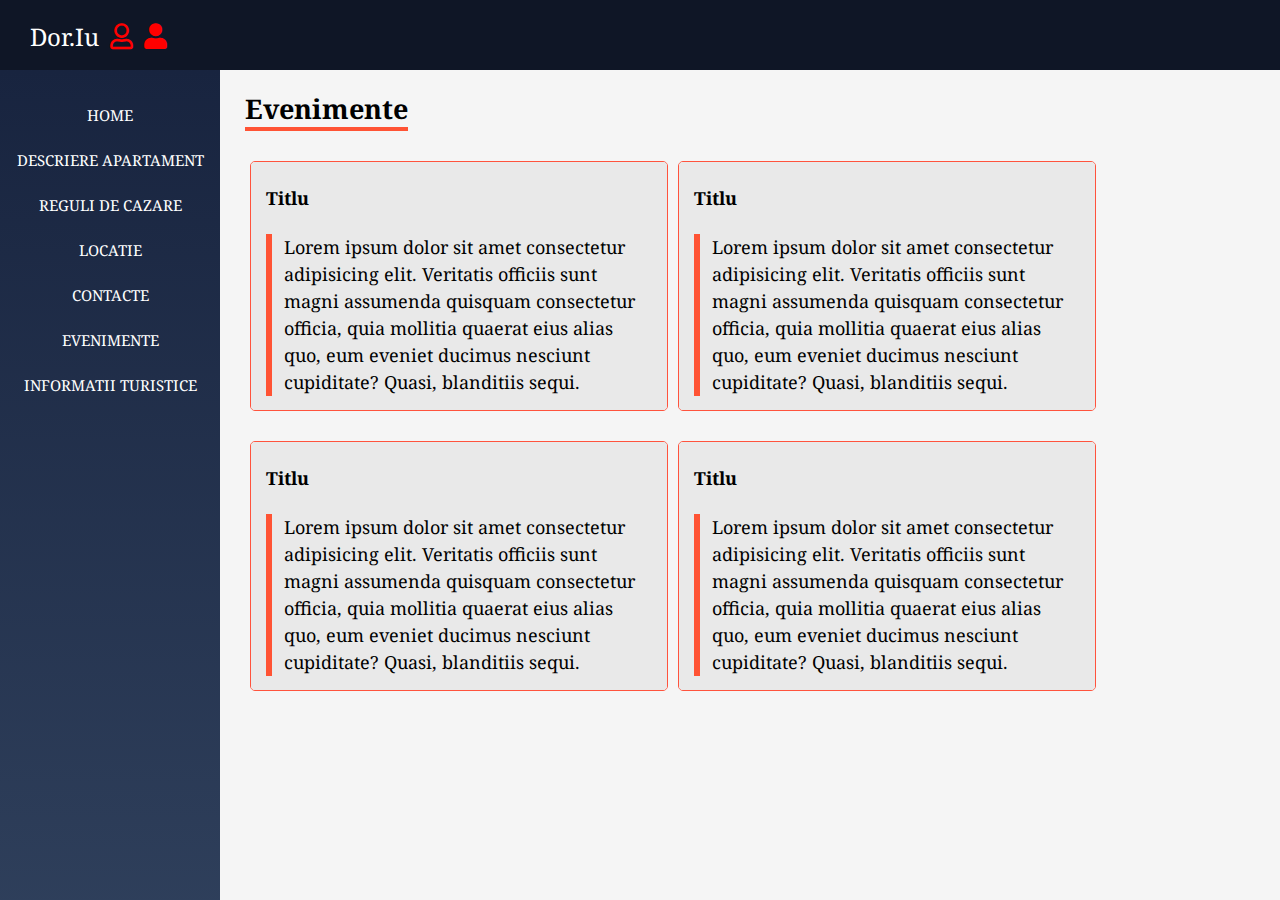
==== pages/evenimente.html @ e58bef08 "Add files via upload" ====
<!DOCTYPE html>
<html lang="en">
  <head>
    <meta charset="UTF-8" />
    <meta http-equiv="X-UA-Compatible" content="IE=edge" />
    <meta name="viewport" content="width=device-width, initial-scale=1.0" />
    <link rel="stylesheet" type="text/css" href="../css/style.css" />
    <link
      rel="stylesheet"
      href="https://cdnjs.cloudflare.com/ajax/libs/font-awesome/5.15.2/css/all.min.css"
    />

    <title>Inchiriere</title>
  </head>
  <body>
    <header>
      <a href="../index.html">
        Dor.Iu
        <i class="far fa-user logo"> </i> <i class="fas fa-user logo"></i>
      </a>
      <i id="menu-btn" class="fas fa-bars" onclick="show()"></i>
    </header>

    <div class="page-container">
      <aside id="side-menu">
        <a href="../index.html">Home</a>
        <a href="despre.html">Descriere apartament</a>
        <a href="reguli.html">Reguli de cazare</a>
        <a href="locatie.html">Locatie</a>
        <a href="contacte.html">Contacte</a>
        <a href="evenimente.html">Evenimente</a>
        <a href="informatii.html">Informatii turistice</a>
      </aside>
      <main>
        <h2 class="title">Evenimente</h2>
        <div class="row row-event">
          <div class="col-50">
            <div class="event">
              <h4>Titlu</h4>
              <p>
                Lorem ipsum dolor sit amet consectetur adipisicing elit.
                Veritatis officiis sunt magni assumenda quisquam consectetur
                officia, quia mollitia quaerat eius alias quo, eum eveniet
                ducimus nesciunt cupiditate? Quasi, blanditiis sequi.
              </p>
            </div>
          </div>
          <div class="col-50">
            <div class="event">
              <h4>Titlu</h4>
              <p>
                Lorem ipsum dolor sit amet consectetur adipisicing elit.
                Veritatis officiis sunt magni assumenda quisquam consectetur
                officia, quia mollitia quaerat eius alias quo, eum eveniet
                ducimus nesciunt cupiditate? Quasi, blanditiis sequi.
              </p>
            </div>
          </div>
        </div>
        <div class="row row-event">
          <div class="col-50">
            <div class="event">
              <h4>Titlu</h4>
              <p>
                Lorem ipsum dolor sit amet consectetur adipisicing elit.
                Veritatis officiis sunt magni assumenda quisquam consectetur
                officia, quia mollitia quaerat eius alias quo, eum eveniet
                ducimus nesciunt cupiditate? Quasi, blanditiis sequi.
              </p>
            </div>
          </div>
          <div class="col-50">
            <div class="event">
              <h4>Titlu</h4>
              <p>
                Lorem ipsum dolor sit amet consectetur adipisicing elit.
                Veritatis officiis sunt magni assumenda quisquam consectetur
                officia, quia mollitia quaerat eius alias quo, eum eveniet
                ducimus nesciunt cupiditate? Quasi, blanditiis sequi.
              </p>
            </div>
          </div>
        </div>
      </main>
    </div>
    <script src="../js/main.js"></script>
  </body>
</html>
---- css/style.css ----
@import url("https://fonts.googleapis.com/css2?family=Noto+Sans&family=Noto+Serif&display=swap");

* {
  box-sizing: border-box;
}
::-webkit-scrollbar {
  width: 6px;
}

::-webkit-scrollbar-thumb {
  background: gray;
  border-radius: 8px;
}
body {
  margin: 0;
  background-color: #f5f5f5;
  font-size: 18px;
  font-family: "Noto Sans", sans-serif;
  font-family: "Noto Serif", serif;
}
header {
  height: 70px;
  background-color: #0f1626;
  position: fixed;
  width: 100%;
  padding-top: 20px;
  padding-left: 30px;
  font-size: 24px;
}
header a {
  color: white;
  text-decoration: none;
}
.page-container {
  min-height: 100vh;
  padding-top: 70px;
}
main {
  margin: 10px 12% 60px 220px;
  padding: 0px 25px;
}
aside {
  width: 220px;
  height: 100vh;
  position: fixed;
  background: linear-gradient(to bottom, #18243f, #30415d);
  padding-top: 10px;
  font-size: 15px;
}
aside a {
  display: block;
  color: white;
  text-transform: uppercase;
  text-decoration: none;
  text-align: center;
  margin-top: 25px;
}
.logo {
  margin-left: 5px;
  font-size: 26px;
  color: red;
}
p {
  line-height: 150%;
  border-left: 6px solid #ff5334;
  padding-left: 12px;
}

.row {
  overflow: auto;
}

[class^="col-"] {
  float: left;
  padding: 5px;
}
.col-10 {
  width: 10%;
}
.col-20 {
  width: 20%;
}
.col-30 {
  width: 30%;
}
.col-40 {
  width: 40%;
}
.col-50 {
  width: 50%;
}
.col-60 {
  width: 60%;
}
.col-70 {
  width: 70%;
}
.col-80 {
  width: 80%;
}
.col-90 {
  width: 90%;
}
.col-100 {
  width: 100%;
}

.title {
  border-bottom: 4px solid #ff5334;
  margin-bottom: 5px;
  margin-top: 10px;
  display: inline-block;
}
.map {
  display: block;
  text-align: center;
  border: solid 1px;
  padding-top: 10px;
  padding-bottom: 10px;
}
iframe {
  display: block;
  border: solid 1px;
  text-align: center;
  margin-left: 20px;
}
.intro-video {
  display: block;
  max-height: 50vh;
  margin-left: auto;
  margin-right: auto;
  max-width: 100%;
  border-radius: 8px;
  margin-bottom: 40px;
}
.gallery {
  display: flex;
  justify-content: space-around;
  flex-wrap: wrap;
  margin-top: 10px;
}
.gallery img {
  width: 200px;
  height: 200px;
  object-fit: cover;
  border-radius: 5px;
  transition: all 0.3s;
}
.gallery img:hover {
  transform: scale(1.05);
  transition: all 0.3s;
}
.link {
  color: red;
}
.row-event {
  margin-top: 20px;
}
.event {
  padding: 0px 15px 15px 15px;
  background-color: #e9e9e9;
  border-radius: 5px;
  border: 1px solid #ff533d;
  height: 250px;
  overflow-y: scroll;
}
.oferta {
  list-style: linear-gradient(#ff533d, #ff533d);
}
.reguli {
  list-style: linear-gradient(#ff533d, #ff533d);
}
.contact-list {
  line-height: 200%;
  list-style: linear-gradient(#ff533d, #ff533d);
}
.map-contact {
  width: 100%;
  max-width: 430px;
  height: 400px;
  border: 2px solid #ff533d;
  border-radius: 5px;
  margin: auto;
}
.centered {
  text-align: center;
}
.contact-form {
  background-color: #ebebeb;
  border-radius: 5px;
  border: 2px solid #ff533d;
  max-width: 430px;
  padding: 5px 15px 30px 15px;
}
.contact-form input,
.contact-form textarea {
  display: block;
  width: 90%;
  margin: 15px auto 0px auto;
  resize: none;
  font-family: inherit;
  padding: 3px;
  font-size: 16px;
}

#menu-btn {
  color: white;
  font-size: 25px;
  position: absolute;
  top: 23px;
  right: 25px;
  display: none;
}
.show {
  display: block !important;
}

@media (max-width: 768px) {
  body {
    font-size: 16px;
  }

  [class^="col-"] {
    width: 100%;
  }

  main {
    margin: 0px;
    padding-top: 10px;
    padding-bottom: 20px;
  }
  aside {
    display: none;
    height: auto;
    width: 100%;
    padding-top: 0px;
    padding-bottom: 25px;
  }

  .gallery img {
    width: 150px;
    height: 150px;
  }
  #menu-btn {
    display: block;
  }
}
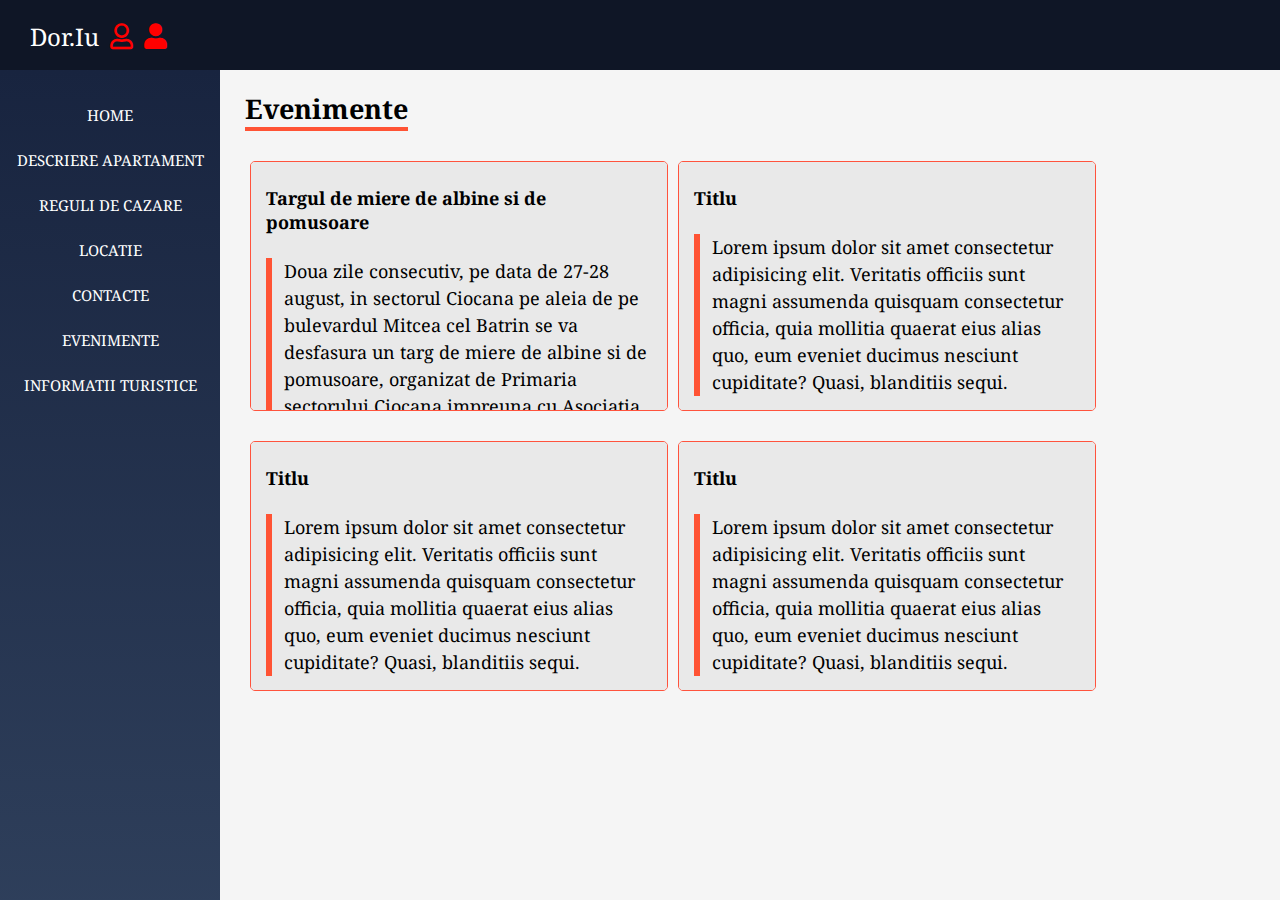
==== commit 6319b0f2: "Update evenimente.html" ====
--- a/pages/evenimente.html
+++ b/pages/evenimente.html
@@ -36,12 +36,17 @@
         <div class="row row-event">
           <div class="col-50">
             <div class="event">
-              <h4>Titlu</h4>
+              <h4>Targul de miere de albine si de pomusoare</h4>
               <p>
-                Lorem ipsum dolor sit amet consectetur adipisicing elit.
-                Veritatis officiis sunt magni assumenda quisquam consectetur
-                officia, quia mollitia quaerat eius alias quo, eum eveniet
-                ducimus nesciunt cupiditate? Quasi, blanditiis sequi.
+                Doua zile consecutiv, pe data de 27-28 august, in sectorul Ciocana
+                pe aleia de pe bulevardul Mitcea cel Batrin se va desfasura un targ 
+                de miere de albine si de pomusoare, organizat de Primaria sectorului Ciocana
+                impreuna cu Asociatia apicultorilor din Moldova.<br>
+                La targ vor participa cu produsele lor apicultori din toate raioanele Moldovei, 
+                precum si apicultori din Romania, judetul Iasi si Suceava. Vor fi prezenti si 
+                culegatorii de pomusoare cu marfa proaspata si plina de arome.<br>
+                Sunt invitati la cumparaturi toti doritorii, care pun pret pe calitate,prospetime
+                si posibilitatea de a procura produse autohtone de valoare.
               </p>
             </div>
           </div>
--- a/css/style.css
+++ b/css/style.css
@@ -111,18 +111,13 @@
   margin-top: 10px;
   display: inline-block;
 }
-.map {
-  display: block;
-  text-align: center;
-  border: solid 1px;
-  padding-top: 10px;
-  padding-bottom: 10px;
-}
-iframe {
+.iframe {
   display: block;
   border: solid 1px;
   text-align: center;
   margin-left: 20px;
+  width: 818px;
+  height: 500px;
 }
 .intro-video {
   display: block;
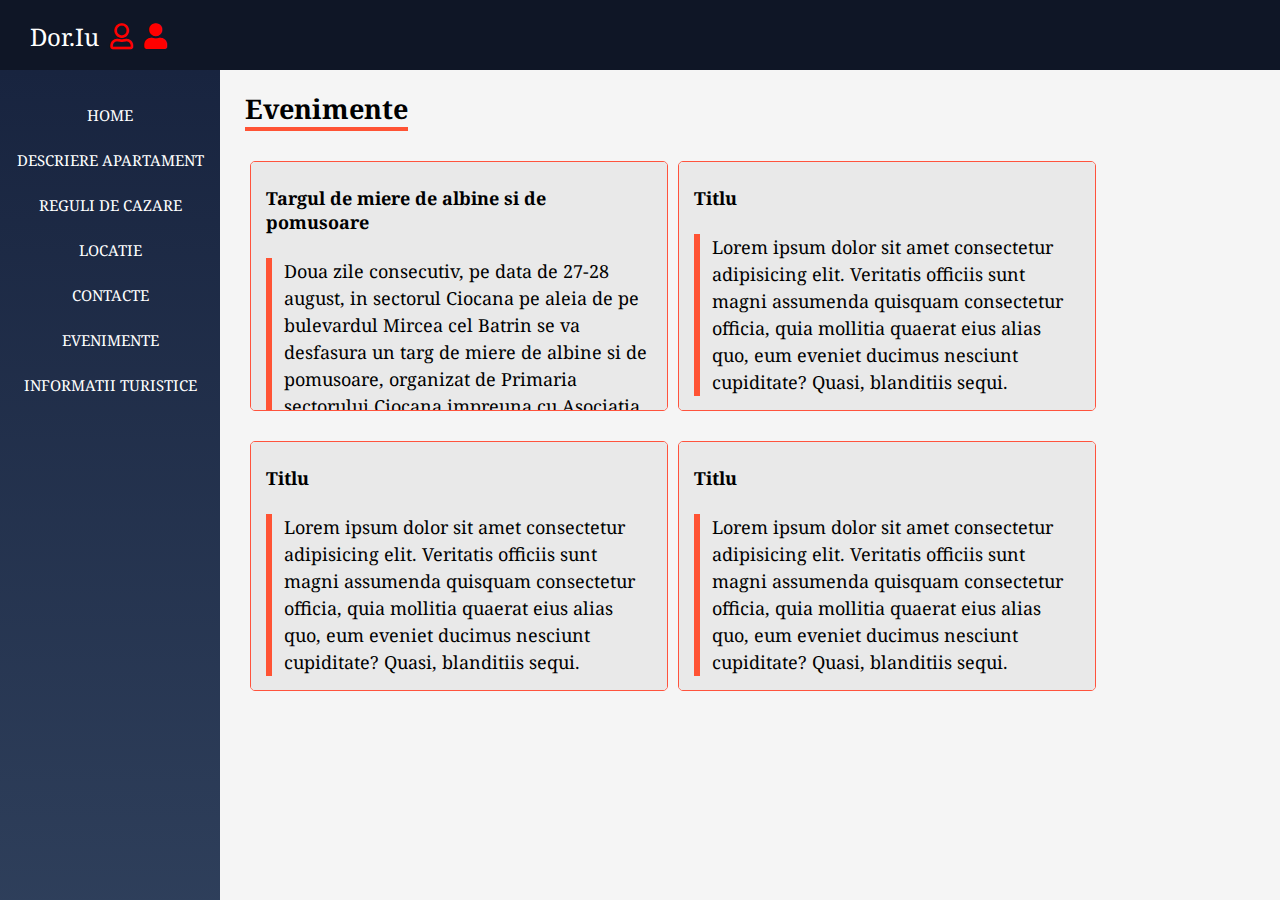
==== commit ae84f677: "Update evenimente.html" ====
--- a/pages/evenimente.html
+++ b/pages/evenimente.html
@@ -39,13 +39,13 @@
               <h4>Targul de miere de albine si de pomusoare</h4>
               <p>
                 Doua zile consecutiv, pe data de 27-28 august, in sectorul Ciocana
-                pe aleia de pe bulevardul Mitcea cel Batrin se va desfasura un targ 
+                pe aleia de pe bulevardul Mircea cel Batrin se va desfasura un targ 
                 de miere de albine si de pomusoare, organizat de Primaria sectorului Ciocana
                 impreuna cu Asociatia apicultorilor din Moldova.<br>
                 La targ vor participa cu produsele lor apicultori din toate raioanele Moldovei, 
                 precum si apicultori din Romania, judetul Iasi si Suceava. Vor fi prezenti si 
                 culegatorii de pomusoare cu marfa proaspata si plina de arome.<br>
-                Sunt invitati la cumparaturi toti doritorii, care pun pret pe calitate,prospetime
+                Sunt invitati la cumparaturi toti doritorii, care pun pret pe calitate, prospetime
                 si posibilitatea de a procura produse autohtone de valoare.
               </p>
             </div>
